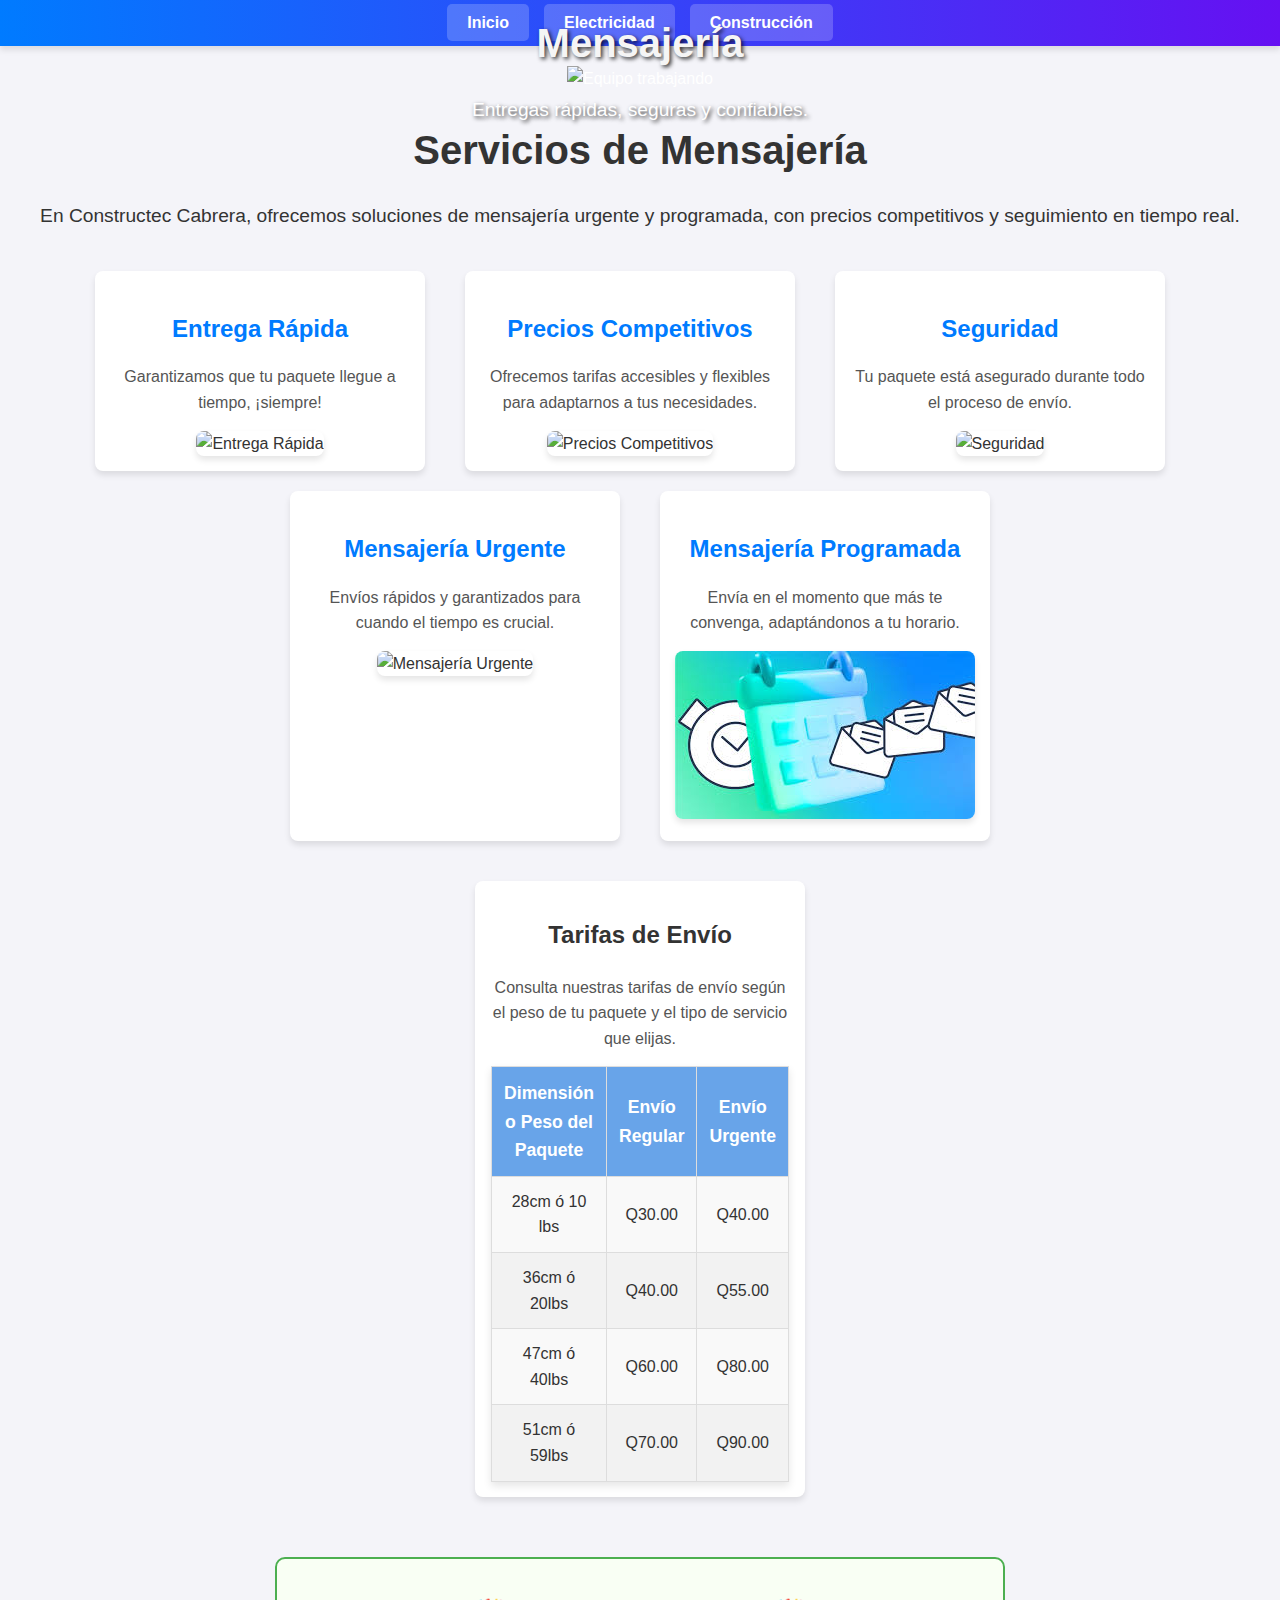
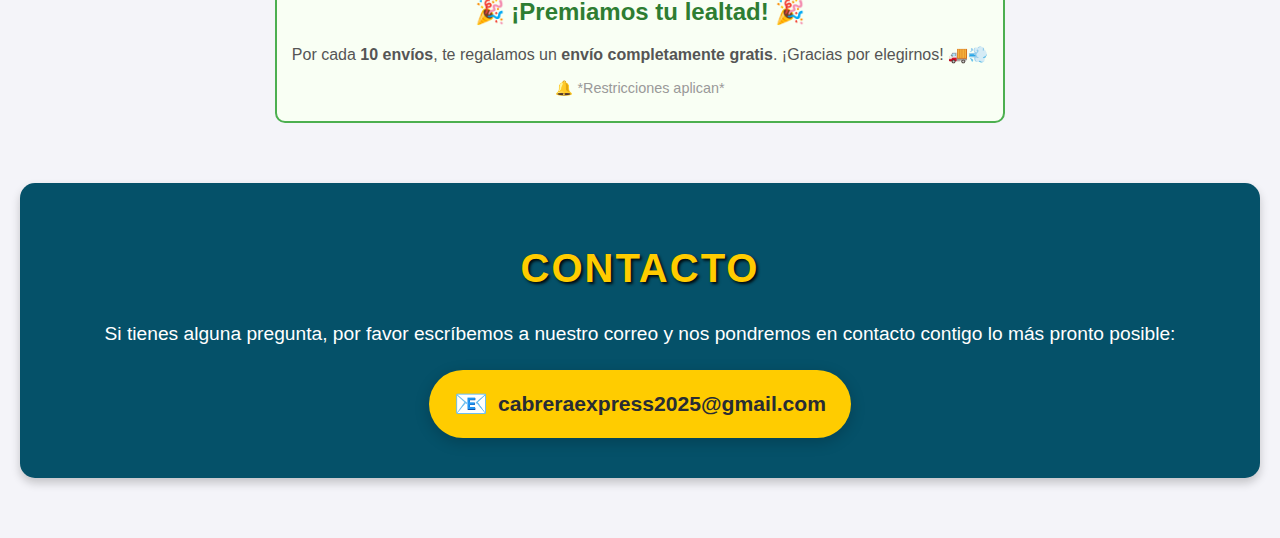
==== mensajeria.html @ 6cb43db3 "Add files via upload" ====
<!DOCTYPE html>
<html lang="es">
<head>
    <meta charset="UTF-8">
    <meta name="viewport" content="width=device-width, initial-scale=1.0">
    <title>Mensajería - Constructec Cabrera</title>
    <link rel="stylesheet" href="styles.css">
</head>
<body>

    <header>
        <nav>
            <ul>
                <li><a href="index.html">Inicio</a></li>
                <li><a href="electricidad.html">Electricidad</a></li>
                <li><a href="construccion.html">Construcción</a></li>
            </ul>
        </nav>
    </header>

    <main>

        <div class="hero">
            <img src="https://media.istockphoto.com/id/2158163785/es/foto/repartidor-latino-sosteniendo-cajas-de-cart%C3%B3n-y-golpeando-la-puerta-de-una-casa-para-entregar.webp?a=1&b=1&s=612x612&w=0&k=20&c=JM3cLw_51YYxagQ21b5g8B37DOafuAUS2M9JBg5lk6Y=" alt="Equipo trabajando" />
            <div class="hero-text">
                <h1>Mensajería</h1>
                <p>Entregas rápidas, seguras y confiables.</p>
            </div>
        </div>

        <h1 class="letra_negra">Servicios de Mensajería</h1>
        <p class="letra_negra">En Constructec Cabrera, ofrecemos soluciones de mensajería urgente y programada, con precios competitivos y seguimiento en tiempo real.</p>
        
        <!-- Servicios de Mensajería -->
        <section class="services">
            <div class="service">
                <h3>Entrega Rápida</h3>
                <p>Garantizamos que tu paquete llegue a tiempo, ¡siempre!</p>
                <img src="https://encrypted-tbn0.gstatic.com/images?q=tbn:ANd9GcTWlzoIAp-gvIQJisxhAMMYYTs0FcjnKRqedA&s" alt="Entrega Rápida">
            </div>
            <br>
            <div class="service">
                <h3>Precios Competitivos</h3>
                <p>Ofrecemos tarifas accesibles y flexibles para adaptarnos a tus necesidades.</p>
                <img src="https://encrypted-tbn0.gstatic.com/images?q=tbn:ANd9GcTbPPV_QIVkJYuP46MwdwsGep8a3ansTeZxuQ&s" alt="Precios Competitivos">
            </div>
            <br>
            <div class="service">
                <h3>Seguridad</h3>
                <p>Tu paquete está asegurado durante todo el proceso de envío.</p>
                <img src="https://encrypted-tbn0.gstatic.com/images?q=tbn:ANd9GcS134pOdDRxoazGRvkePxhNQMpZGMU1s3J36g&s" alt="Seguridad">
            </div>
            <br>
            <div class="service">
                <h3>Mensajería Urgente</h3>
                <p>Envíos rápidos y garantizados para cuando el tiempo es crucial.</p>
                <img src="https://encrypted-tbn0.gstatic.com/images?q=tbn:ANd9GcSfj7tVJ_jHNnRRM4317c7yvXpT58pEHsB61g&s" alt="Mensajería Urgente">
            </div>
            <br>
            <div class="service">
                <h3>Mensajería Programada</h3>
                <p>Envía en el momento que más te convenga, adaptándonos a tu horario.</p>
                <img src="[data-uri]" alt="Mensajeria programada" />
            </div>
        </section>
        <!-- Sección de Tarifas de Envío -->
<section class="services">
    <div class="service">
        <h2>Tarifas de Envío</h2>
        <p class="letra_negra">Consulta nuestras tarifas de envío según el peso de tu paquete y el tipo de servicio que elijas.</p>
        <!-- Contenedor con la clase .pricing -->
        <div class="pricing">
            <!-- Tabla de precios -->
            <table>
                <thead>
                    <tr>
                        <th>Dimensión o Peso del Paquete</th>
                        <th>Envío Regular</th>
                        <th>Envío Urgente</th>
                    </tr>
                </thead>
                <tbody>
                    <tr>
                        <td>28cm ó 10 lbs</td>
                        <td>Q30.00</td>
                        <td>Q40.00</td>
                    </tr>
                    <tr>
                        <td>36cm ó 20lbs</td>
                        <td>Q40.00</td>
                        <td>Q55.00</td>
                    </tr>
                    <tr>
                        <td>47cm ó 40lbs</td>
                        <td>Q60.00</td>
                        <td>Q80.00</td>
                    </tr>
                    <tr>
                        <td>51cm ó 59lbs</td>
                        <td>Q70.00</td>
                        <td>Q90.00</td>
                    </tr>
                </tbody>
            </table>
        </div>
    </div>
</section>
        <div class="services">
        <div class="promotion-container">
            <h2>🎉 ¡Premiamos tu lealtad! 🎉</h2>
            <p>Por cada <strong>10 envíos</strong>, te regalamos un <strong>envío completamente gratis</strong>. ¡Gracias por elegirnos! 🚚💨</p>
            <p class="restrictions">🔔 *Restricciones aplican*</p>
        </div>
        </div>

        <section class="contacto">
            <h2>Contacto</h2>
            <p>Si tienes alguna pregunta, por favor escríbemos a nuestro correo y nos pondremos en contacto contigo lo más pronto posible:</p>
            <p><a href="mailto:cabreraexpress2025@gmail.com">cabreraexpress2025@gmail.com</a></p>
        </section>
        

    </main>

</body>
</html>
---- styles.css ----
/* Estilo general */
body {
    font-family: 'Arial', sans-serif;
    margin: 0;
    padding: 0;
    background-color: #f4f4f9;
    line-height: 1.6;
    color: #333;
}

/* Header y barra de navegación */
header {
    background: linear-gradient(90deg, #007bff, #6610f2);
    color: white;
    padding: 10px 0;
    box-shadow: 0 4px 6px rgba(0, 0, 0, 0.1);
}

nav ul {
    list-style-type: none;
    margin: 0;
    padding: 0;
    display: flex;
    justify-content: center;
    gap: 15px;
}

nav ul li {
    margin: 0;
}

nav ul li a {
    color: white;
    text-decoration: none;
    font-weight: bold;
    padding: 10px 20px;
    border-radius: 5px;
    transition: all 0.3s ease;
    background: rgba(255, 255, 255, 0.2);
}

nav ul li a:hover {
    background: white;
    color: #007bff;
    transform: scale(1.1);
    box-shadow: 0 4px 8px rgba(0, 0, 0, 0.2);
}

/* Contenido principal */
main {
    padding: 20px;
    text-align: center;
}

main h1 {
    color: whitesmoke;
    font-size: 2.5em;
    margin-bottom: 10px;
}

main p {
    color: white;
    font-size: 1.2em;
}

.letra_negra {
    color: #333;
}

/* Ajustes de la hero image */
.hero {
    position: relative;
    text-align: center;
    color: white;
    margin-bottom: 20px;
}

.hero-text {
    position: absolute;
    top: 50%;
    left: 50%;
    transform: translate(-50%, -50%);
    text-shadow: 2px 2px 4px rgba(0, 0, 0, 0.799);
    width: 90%;
    text-align: center;
}

.hero-text h1 {
    font-size: 2.5em;
    margin: 0;
}

.hero-text p {
    font-size: 1.2em;
}

@media (max-width: 768px) {
    nav ul {
        flex-direction: column;
        gap: 10px;
    }

    nav ul li a {
        display: block;
        text-align: center;
    }

    .services {
        flex-direction: column;
        align-items: center;
    }

    .service {
        width: 90%;
    }

    .hero img {
        height: auto;
    }
}

/* Servicios de mensajería */
.services {
    display: flex;
    flex-wrap: wrap;
    justify-content: center;
    gap: 20px;
    padding: 20px;
}

.service {
    background-color: #fff;
    border-radius: 8px;
    box-shadow: 0 4px 6px rgba(0, 0, 0, 0.1);
    text-align: center;
    max-width: 300px;
    padding: 15px;
    transition: transform 0.3s, box-shadow 0.3s;
}

.service:hover {
    transform: translateY(-5px);
    box-shadow: 0 6px 10px rgba(0, 0, 0, 0.2);
}

.service h3 {
    color: #007bff;
    font-size: 1.5em;
    margin-bottom: 10px;
}
.service h1 {
    color: #007bff;
    font-size: 2.5em;
    margin-bottom: 10px;
}

.service p {
    font-size: 1em;
    color: #555;
    margin-bottom: 15px;
}

.service img {
    max-width: 100%;
    height: auto;
    border-radius: 8px;
    box-shadow: 0 4px 6px rgba(0, 0, 0, 0.1);
}

/* Sección de precios */
/* Sección de precios */
.pricing {
   
    text-align: center;
}

.pricing h2 {
    font-size: 2em;
    margin-bottom: 20px;
    color: #333;
}

.pricing table {
    margin: 0 auto;
    border-collapse: collapse;
    width: 90%; /* Aumenta el ancho de la tabla */
    max-width: 1200px; /* Opcional: para no exceder un ancho máximo */
    background-color: #f9f9f9;
    box-shadow: 0px 4px 8px rgba(0, 0, 0, 0.1);
    text-align: center;
}

.pricing table th,
.pricing table td {
    border: 1px solid #ddd;
    padding: 12px;
    text-align: center;
}

.pricing table th {
    background-color: #68a4e9;
    color: white;
    font-size: 1.1em;
}

.pricing table tr:nth-child(even) {
    background-color: #f2f2f2;
}

.pricing table tr:hover {
    background-color: #74eff5;
}


/* Estilo para el contenedor general */
.promotion-container {
    margin-top: 20px;
    padding: 15px;
    border: 2px solid #4CAF50;
    border-radius: 10px;
    background-color: #f9fff4;
    text-align: center;
    font-family: 'Arial', sans-serif;
}

/* Estilo para el texto principal */
.promotion-container h2 {
    color: #2e7d32;
    font-size: 1.5rem;
    margin-bottom: 10px;
    font-weight: bold;
}

/* Estilo para el párrafo promocional */
.promotion-container p {
    color: #555;
    font-size: 1rem;
    margin: 5px 0;
}

/* Estilo para las restricciones */
.promotion-container .restrictions {
    font-size: 0.9rem;
    color: #999;
    margin-top: 10px;
}


/* Contacto */
.contacto {
    text-align: center;
    background-color: #055169;
    padding: 20px 10px;
    border-radius: 15px;
    color: white;
    font-family: Arial, sans-serif;
    box-shadow: 0 5px 10px rgba(0, 0, 0, 0.2);
    margin: 40px auto;
}

.contacto h2 {
    font-size: 2.5em;
    margin-bottom: 10px;
    text-transform: uppercase;
    letter-spacing: 2px;
    text-shadow: 2px 2px 3px rgba(0, 0, 0, 0.9);
    color: #ffcc00; /* Color dorado para resaltar */
}

.contacto p {
    font-size: 1.2em;
    margin-bottom: 20px;
    font-weight: 300;
}

.contacto a {
    display: inline-flex;
    align-items: center;
    justify-content: center;
    font-size: 1.1em;
    font-weight: bold;
    color: #282c34;
    background-color: #ffcc00; /* Amarillo dorado llamativo */
    padding: 12px 25px;
    border-radius: 50px;
    text-decoration: none;
    transition: all 0.3s ease-in-out;
    box-shadow: 0 4px 15px rgba(0, 0, 0, 0.2);
    position: relative;
}

/* Cambio de color al pasar el mouse */
.contacto a:hover {
    background-color: #ffd633;
    color: #282c34;
    transform: scale(1.05);
}

/* Icono de correo con efecto de parpadeo */
.contacto a::before {
    content: "📧"; /* Emoji de correo */
    margin-right: 10px;
    font-size: 1.3em;
    animation: blink 1s infinite alternate;
}

/* Animación de parpadeo */
@keyframes blink {
    0% { color: #ffffff; }  /* Blanco */
    100% { color: #ffcc00; } /* Amarillo dorado */
}
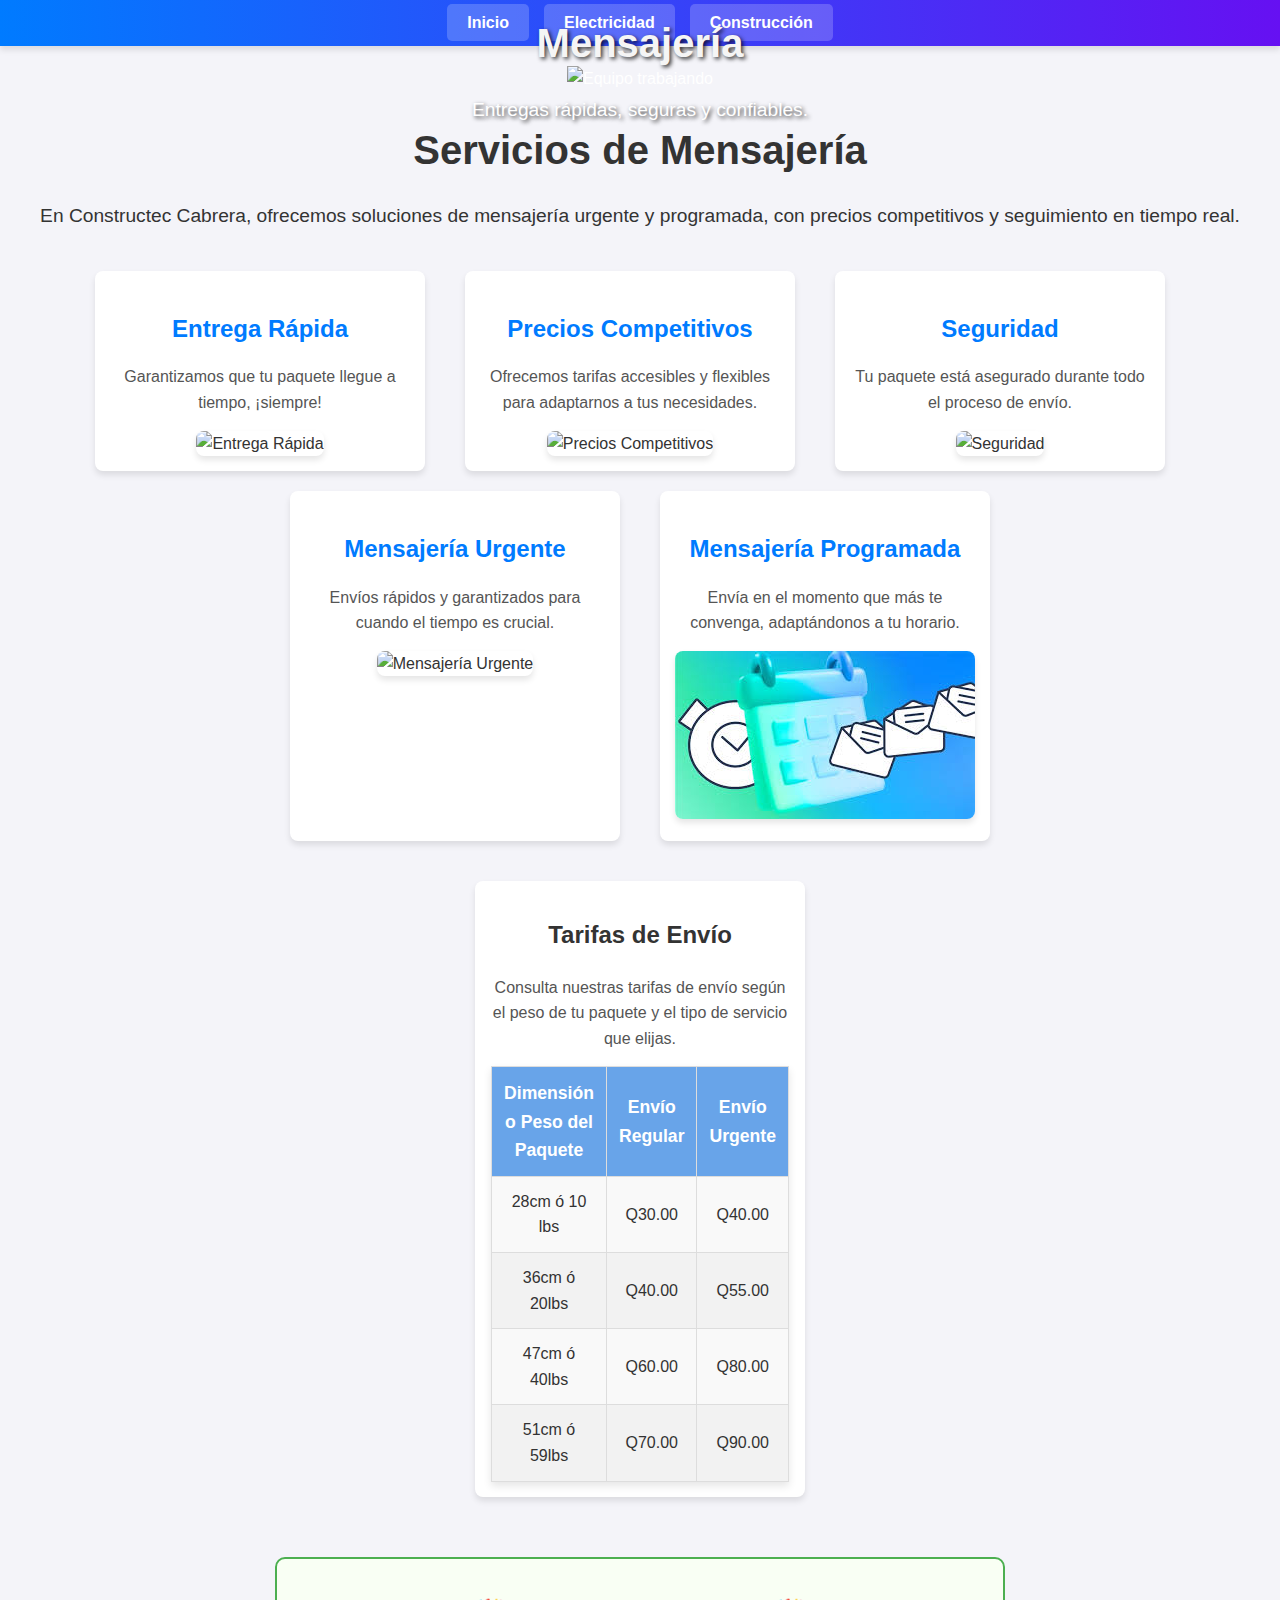
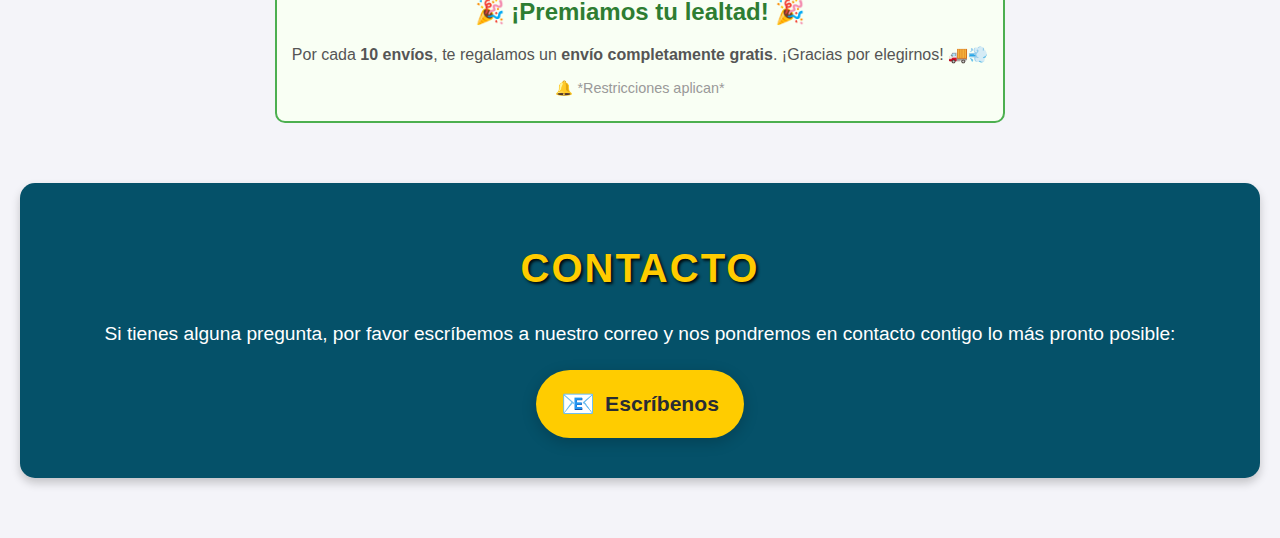
==== commit da1087ee: "Update mensajeria.html" ====
--- a/mensajeria.html
+++ b/mensajeria.html
@@ -116,7 +116,7 @@
         <section class="contacto">
             <h2>Contacto</h2>
             <p>Si tienes alguna pregunta, por favor escríbemos a nuestro correo y nos pondremos en contacto contigo lo más pronto posible:</p>
-            <p><a href="mailto:cabreraexpress2025@gmail.com">cabreraexpress2025@gmail.com</a></p>
+            <p><a href="mailto:cabreraexpress2025@gmail.com">Escríbenos</a></p>
         </section>
         
 
